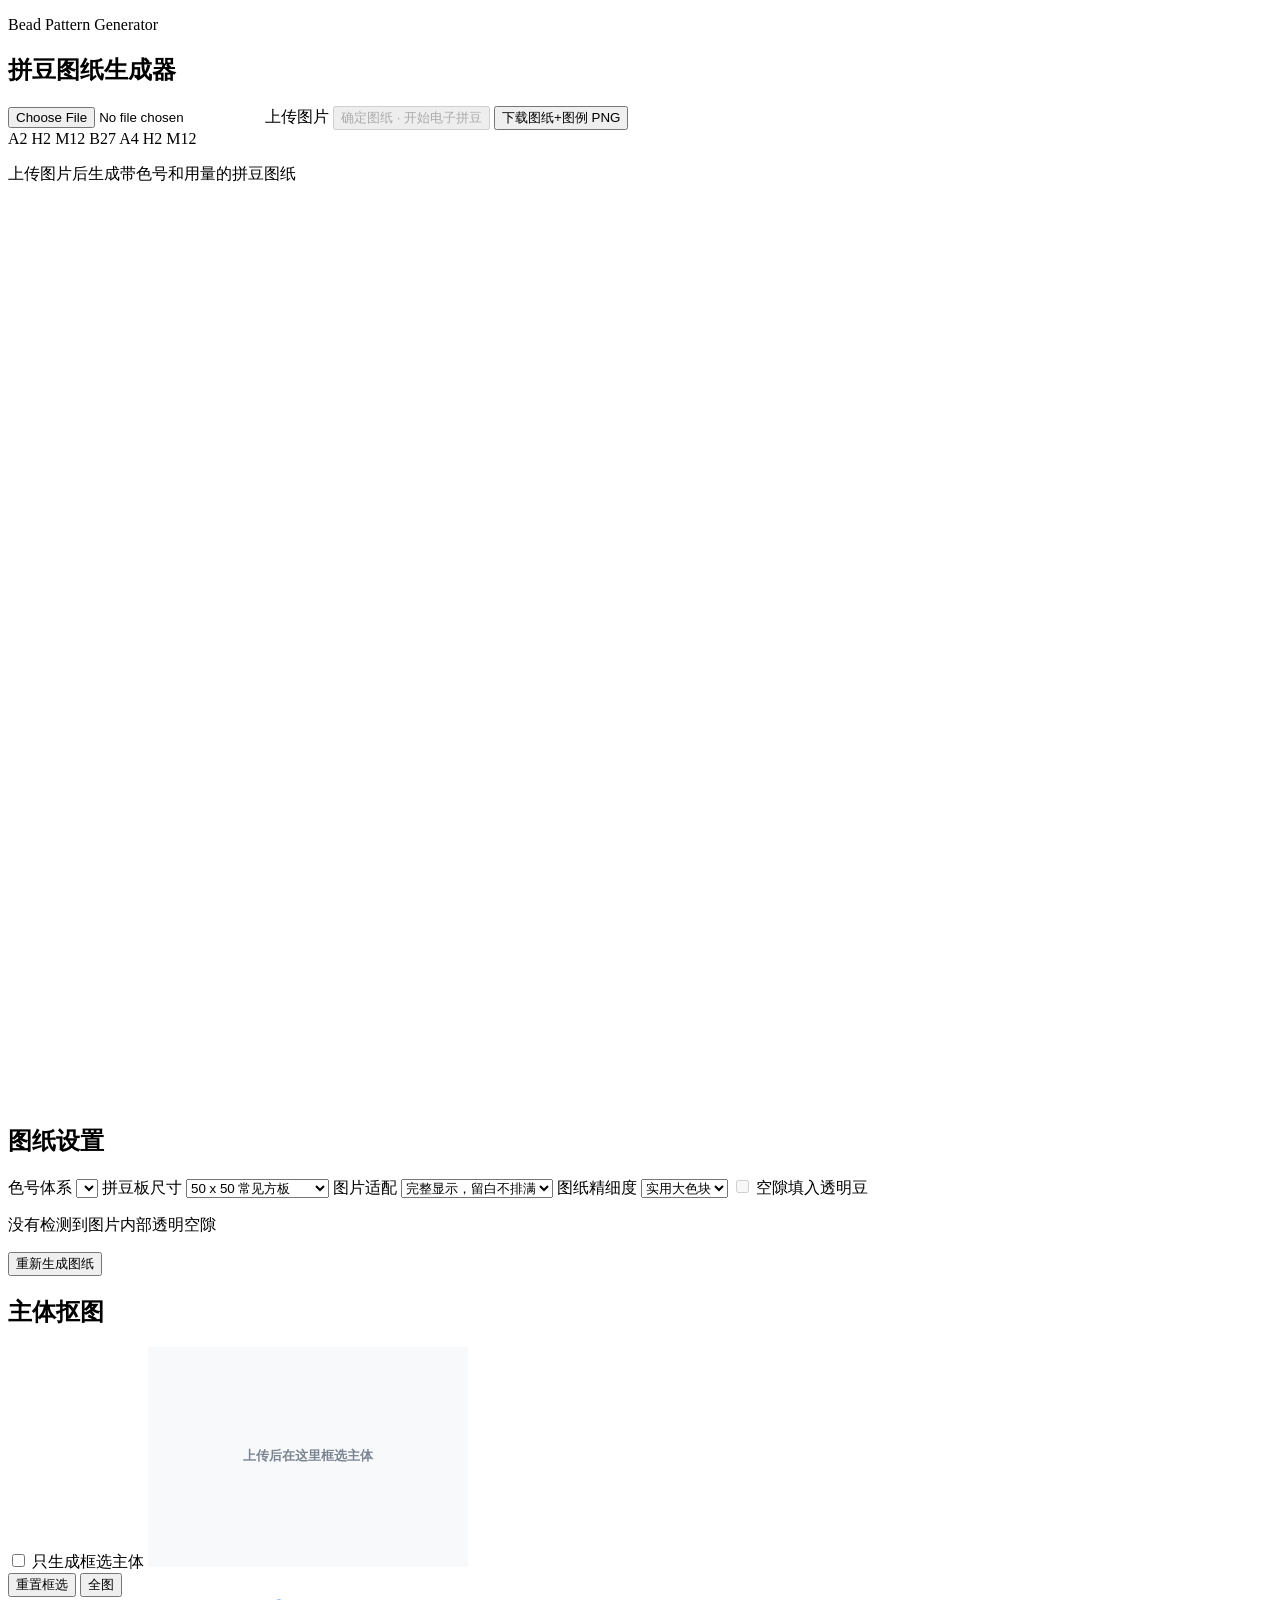
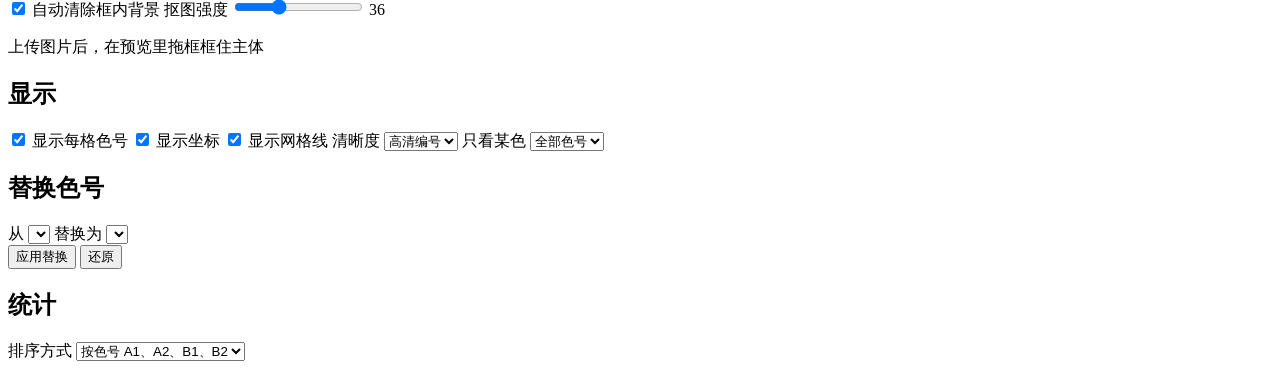
==== digital-beads/index.html @ ad5f197f "Connect pattern flow and enforce tray pickup rows" ====
<!doctype html>
<html lang="zh-CN">
  <head>
    <meta charset="utf-8" />
    <meta name="viewport" content="width=device-width, initial-scale=1" />
    <title>电子拼豆</title>
    <link rel="stylesheet" href="./styles.css?v=3" />
  </head>
  <body>
    <main class="studio-shell">
      <header class="topbar">
        <div class="brand">
          <a id="patternEntryBack" class="back-link" href="../" aria-label="返回图纸生成器">←</a>
          <div>
            <p>Digital Bead Studio</p>
            <h1>电子拼豆</h1>
          </div>
        </div>

        <div class="pattern-meta">
          <span id="patternName">练习图纸</span>
          <strong id="progressText">0 / 0</strong>
          <div class="progress-track" aria-hidden="true"><i id="progressBar"></i></div>
        </div>

        <div class="top-actions">
          <a id="patternEntryLink" class="pattern-entry-link" href="../">选择 / 更换图纸</a>
          <button id="helpButton" type="button">操作说明</button>
          <button id="undoButton" type="button" disabled>撤回本次</button>
          <button id="resetButton" class="danger" type="button">清空豆板</button>
        </div>
      </header>

      <section class="workbench" id="workbench">
        <section class="board-zone" aria-label="拼豆板工作区">
          <div class="zone-heading">
            <div>
              <p class="step-label">03 · 落豆</p>
              <h2>透明豆板</h2>
            </div>
            <label class="opacity-control">
              图纸影子
              <input id="shadowOpacity" type="range" min="5" max="55" value="28" />
            </label>
          </div>
          <div class="board-viewport" id="boardViewport">
            <canvas id="boardCanvas" aria-label="点阵豆板"></canvas>
          </div>
          <p class="board-tip">按住左键移动豆针；同时按住右键夹紧。到豆板上松开右键，开始逐颗滑豆。</p>
        </section>

        <section class="tool-zone">
          <div class="tray-copy">
            <div>
              <p class="step-label">01 · 装豆 / 02 · 理豆</p>
              <h2>十道立豆铲</h2>
            </div>
            <div class="tray-stat"><strong id="trayCount">0</strong><span>颗豆</span></div>
          </div>
          <div class="tray-wrap" id="trayWrap">
            <canvas id="trayCanvas" width="720" height="250" aria-label="十道立豆铲"></canvas>
            <span class="tray-hint" id="trayHint">把右侧豆罐拖过来，左右晃动倒豆</span>
          </div>
          <p class="tray-help">豆铲里有散豆时，按住空白处左右摇晃，让豆子滚进凹槽。豆针只取针尖对准的那一行：槽里几颗就取几颗，取空后必须重新摇铲。</p>

          <div class="needle-dock">
            <div>
              <p class="step-label">工具</p>
              <h3>双针滑豆笔</h3>
              <p>针尖对准有豆的凹槽，同时按住左右键；这一行有几颗就夹起几颗。</p>
            </div>
            <button id="recallNeedle" class="needle-home" type="button" title="把豆针召回停放位">
              <span>召回豆针</span>
            </button>
          </div>
        </section>

        <aside class="color-rack">
          <div class="rack-heading">
            <div>
              <p class="step-label">豆罐墙</p>
              <h2 id="rackTitle">本图用色</h2>
            </div>
            <button id="paletteToggle" class="icon-button" type="button" title="切换本图用色/完整色卡">全</button>
          </div>
          <label class="search-box">
            <span>⌕</span>
            <input id="colorSearch" type="search" placeholder="搜索色号" autocomplete="off" />
          </label>
          <div id="jarRack" class="jar-rack" aria-label="拼豆色号罐"></div>
        </aside>

        <div id="needle" class="needle" role="button" tabindex="0" aria-label="双针滑豆笔">
          <div class="needle-handle"><i></i><i></i></div>
          <div class="needle-rods"><i></i><i></i></div>
          <div id="needleLoad" class="needle-load"></div>
          <span id="needleBadge" class="needle-badge">0</span>
        </div>

        <div id="jarGhost" class="jar-ghost" aria-hidden="true">
          <div class="jar-cap"></div>
          <div class="jar-body"><span></span></div>
        </div>
      </section>
    </main>

    <div id="helpDialog" class="dialog-backdrop hidden" role="dialog" aria-modal="true" aria-labelledby="helpTitle">
      <section class="help-card">
        <button id="closeHelp" class="close-button" type="button" aria-label="关闭">×</button>
        <p class="step-label">HOW TO PLAY</p>
        <h2 id="helpTitle">像现实一样，慢慢把它拼出来</h2>
        <ol>
          <li><strong>倒豆</strong><span>从右侧拖起正确色号的豆罐，在豆铲上来回晃动。每次换向都会洒出一些豆子。</span></li>
          <li><strong>理豆</strong><span>放回豆罐，再按住豆铲空白处左右摇晃，散豆会滚进十道凹槽。</span></li>
          <li><strong>取豆</strong><span>按住双针左键拖动，针尖必须对准有豆的那一行；再按住右键夹紧。槽里几颗就取几颗，空槽和散豆都不能直接取。触控板也可按住 Option / Alt 代替右键。</span></li>
          <li><strong>滑豆</strong><span>保持左键，把豆针移到图纸影子的格心；松开右键会开始落豆，匀速平移可以连续滑豆。</span></li>
        </ol>
        <div class="warning-note">右键松得太久，剩余豆子会一次滑落并散到邻格——这时用“撤回本次”重来。浏览器右键菜单已在工作台内关闭。</div>
        <button id="startPlaying" class="primary" type="button">明白，开始拼</button>
      </section>
    </div>

    <div id="toast" class="toast" role="status" aria-live="polite"></div>

    <script src="../palettes.js?v=15"></script>
    <script defer src="./app.js?v=3"></script>
  </body>
</html>
---- digital-beads/styles.css ----
:root {
  color-scheme: light;
  --ink: #27312d;
  --muted: #77817c;
  --paper: #f4f0e8;
  --panel: rgba(255, 253, 248, 0.88);
  --line: rgba(54, 66, 60, 0.14);
  --green: #286b57;
  --green-dark: #174c3d;
  --orange: #d7834d;
  --shadow: 0 18px 55px rgba(73, 66, 52, 0.11);
}

* { box-sizing: border-box; }

html, body { min-height: 100%; }

body {
  margin: 0;
  overflow: hidden;
  color: var(--ink);
  background:
    radial-gradient(circle at 16% 8%, rgba(255,255,255,.9), transparent 32%),
    linear-gradient(135deg, #efebe2 0%, #f8f5ee 48%, #ece7dd 100%);
  font-family: Inter, ui-sans-serif, -apple-system, BlinkMacSystemFont, "Segoe UI", "PingFang SC", sans-serif;
  user-select: none;
}

button, input { font: inherit; }

button {
  border: 1px solid var(--line);
  border-radius: 10px;
  color: var(--ink);
  background: rgba(255,255,255,.8);
  cursor: pointer;
}

button:hover:not(:disabled) { border-color: rgba(40,107,87,.45); }
button:disabled { cursor: not-allowed; opacity: .4; }

.studio-shell { height: 100vh; }

.topbar {
  position: relative;
  z-index: 30;
  height: 76px;
  display: grid;
  grid-template-columns: 1fr minmax(260px, 420px) 1fr;
  align-items: center;
  gap: 24px;
  padding: 0 24px;
  border-bottom: 1px solid rgba(54,66,60,.1);
  background: rgba(249,247,241,.82);
  backdrop-filter: blur(18px);
}

.brand { display: flex; align-items: center; gap: 12px; }
.brand p, .step-label { margin: 0 0 2px; color: #8b918e; font-size: 10px; font-weight: 800; letter-spacing: .16em; text-transform: uppercase; }
.brand h1 { margin: 0; font-family: Georgia, "Songti SC", serif; font-size: 24px; font-weight: 700; letter-spacing: .03em; }
.back-link { width: 38px; height: 38px; display: grid; place-items: center; border: 1px solid var(--line); border-radius: 50%; color: var(--ink); text-decoration: none; background: rgba(255,255,255,.72); font-size: 20px; }

.pattern-meta { display: grid; grid-template-columns: 1fr auto; gap: 5px 12px; align-items: end; }
.pattern-meta span { overflow: hidden; color: #66706b; font-size: 12px; font-weight: 700; text-overflow: ellipsis; white-space: nowrap; }
.pattern-meta strong { font-variant-numeric: tabular-nums; font-size: 13px; }
.progress-track { grid-column: 1 / -1; height: 5px; overflow: hidden; border-radius: 10px; background: rgba(39,49,45,.1); }
.progress-track i { display: block; width: 0; height: 100%; border-radius: inherit; background: linear-gradient(90deg, #2f7b63, #79b687); transition: width .25s ease; }

.top-actions { display: flex; justify-content: flex-end; gap: 8px; }
.top-actions button, .pattern-entry-link { padding: 9px 13px; font-size: 12px; font-weight: 700; }
.pattern-entry-link { border: 1px solid rgba(40,107,87,.22); border-radius: 10px; color: var(--green); background: rgba(236,246,240,.84); text-decoration: none; }
.pattern-entry-link:hover { border-color: rgba(40,107,87,.5); background: rgba(226,241,232,.96); }
.top-actions .danger { color: #a64e3f; }

.workbench {
  position: relative;
  height: calc(100vh - 76px);
  display: grid;
  grid-template-columns: minmax(460px, 1fr) minmax(430px, 680px) 252px;
  gap: 16px;
  padding: 16px;
}

.board-zone, .tool-zone, .color-rack {
  min-height: 0;
  border: 1px solid rgba(54,66,60,.1);
  border-radius: 18px;
  background: var(--panel);
  box-shadow: var(--shadow);
}

.board-zone { display: flex; min-width: 0; flex-direction: column; padding: 18px; }
.zone-heading, .tray-copy, .rack-heading { display: flex; align-items: center; justify-content: space-between; gap: 16px; }
.zone-heading h2, .tray-copy h2, .rack-heading h2 { margin: 0; font-family: Georgia, "Songti SC", serif; font-size: 21px; }
.opacity-control { display: flex; align-items: center; gap: 9px; color: var(--muted); font-size: 11px; font-weight: 700; }
.opacity-control input { width: 84px; accent-color: var(--green); }

.board-viewport {
  flex: 1;
  min-height: 0;
  margin-top: 14px;
  overflow: auto;
  display: grid;
  place-items: center;
  border: 1px solid rgba(64,75,68,.13);
  border-radius: 14px;
  background:
    linear-gradient(45deg, rgba(71,86,78,.035) 25%, transparent 25%, transparent 75%, rgba(71,86,78,.035) 75%),
    linear-gradient(45deg, rgba(71,86,78,.035) 25%, transparent 25%, transparent 75%, rgba(71,86,78,.035) 75%),
    rgba(243,246,243,.72);
  background-position: 0 0, 10px 10px;
  background-size: 20px 20px;
}

#boardCanvas { display: block; margin: auto; touch-action: none; }
.board-tip, .tray-help { margin: 11px 2px 0; color: #78817d; font-size: 11px; line-height: 1.5; }

.tool-zone { position: relative; display: flex; flex-direction: column; padding: 18px; overflow: hidden; }
.tray-stat { text-align: right; }
.tray-stat strong { display: block; font-family: Georgia, serif; font-size: 26px; line-height: 1; }
.tray-stat span { color: var(--muted); font-size: 10px; }

.tray-wrap {
  position: relative;
  width: 100%;
  aspect-ratio: 720 / 250;
  margin-top: 14px;
  overflow: hidden;
  border-radius: 16px;
  cursor: ew-resize;
  touch-action: none;
}

#trayCanvas { display: block; width: 100%; height: 100%; }
.tray-hint { position: absolute; inset: auto 0 17px; pointer-events: none; color: rgba(44,65,57,.52); font-size: 11px; font-weight: 800; letter-spacing: .05em; text-align: center; transition: opacity .2s; }
.tray-wrap.has-beads .tray-hint { opacity: 0; }

.needle-dock {
  min-height: 108px;
  margin-top: auto;
  display: flex;
  align-items: center;
  justify-content: space-between;
  gap: 20px;
  padding: 16px 28px 16px 18px;
  border: 1px dashed rgba(57,86,73,.26);
  border-radius: 14px;
  background: rgba(232,239,233,.46);
}
.needle-dock h3 { margin: 0 0 5px; font-family: Georgia, "Songti SC", serif; font-size: 17px; }
.needle-dock p:not(.step-label) { max-width: 270px; margin: 0; color: var(--muted); font-size: 11px; line-height: 1.5; }
.needle-home {
  position: relative;
  width: 132px;
  height: 48px;
  padding: 27px 0 0;
  border: 0;
  color: #66736d;
  background: radial-gradient(ellipse at 50% 35%, rgba(31,54,44,.2), transparent 55%);
  font-size: 9px;
  font-weight: 800;
  letter-spacing: .08em;
}
.needle-home::before { content: ""; position: absolute; left: 60px; top: 2px; width: 12px; height: 24px; border-radius: 6px; background: linear-gradient(90deg, #295f50, #4b8f78, #225242); }
.needle-home::after { content: ""; position: absolute; left: 63px; top: 23px; width: 6px; height: 14px; border-left: 1px solid #747d78; border-right: 1px solid #747d78; }
.needle-home:hover { color: var(--green); background-color: rgba(255,255,255,.48); }

.color-rack { display: flex; flex-direction: column; padding: 16px 12px 12px; overflow: hidden; }
.rack-heading { padding: 0 4px 12px; }
.icon-button { width: 32px; height: 32px; padding: 0; color: var(--green); border-radius: 50%; font-weight: 900; }
.search-box { height: 38px; display: flex; align-items: center; gap: 7px; padding: 0 10px; border: 1px solid var(--line); border-radius: 10px; background: rgba(255,255,255,.68); }
.search-box span { color: #89918d; font-size: 18px; }
.search-box input { min-width: 0; width: 100%; border: 0; outline: 0; color: var(--ink); background: transparent; font-size: 12px; user-select: text; }

.jar-rack {
  min-height: 0;
  flex: 1;
  margin-top: 10px;
  overflow-y: auto;
  display: grid;
  grid-template-columns: repeat(3, minmax(0, 1fr));
  align-content: start;
  gap: 9px 7px;
  padding: 3px 2px 20px;
}

.jar {
  position: relative;
  min-width: 0;
  height: 84px;
  padding: 8px 4px 5px;
  border: 1px solid transparent;
  border-radius: 12px;
  background: transparent;
  cursor: grab;
  touch-action: none;
}
.jar:hover, .jar.active { border-color: rgba(40,107,87,.24); background: rgba(255,255,255,.72); }
.jar:active { cursor: grabbing; }
.jar-cap { width: 41px; height: 8px; margin: 0 auto -1px; border-radius: 4px 4px 2px 2px; background: #d9d5cc; box-shadow: inset 0 2px rgba(255,255,255,.5); }
.jar-cap, .jar-body { display: block; }
.jar-body { position: relative; width: 48px; height: 50px; margin: 0 auto; overflow: hidden; border: 1px solid rgba(71,73,70,.22); border-radius: 5px 5px 10px 10px; background: rgba(255,255,255,.48); box-shadow: inset 3px 0 rgba(255,255,255,.42), 0 4px 9px rgba(66,61,51,.08); }
.jar-body::before { content: ""; position: absolute; inset: 17px 3px 3px; border-radius: 3px 3px 8px 8px; background: var(--bean-color); opacity: .94; }
.jar-body::after { content: ""; position: absolute; inset: 20px 7px auto; height: 8px; opacity: .35; background-image: radial-gradient(circle, white 0 2px, transparent 2.4px); background-size: 9px 8px; }
.jar-label { display: block; margin-top: 3px; overflow: hidden; font-size: 10px; font-weight: 900; text-align: center; text-overflow: ellipsis; white-space: nowrap; }
.jar-needed { position: absolute; top: 3px; right: 4px; min-width: 17px; padding: 1px 4px; border-radius: 8px; color: white; background: var(--green); font-size: 8px; font-weight: 800; }

.jar-ghost { position: fixed; z-index: 100; width: 72px; pointer-events: none; opacity: 0; transform: translate(-50%, -50%) rotate(-9deg) scale(.92); transition: opacity .12s, transform .12s; }
.jar-ghost.visible { opacity: .96; transform: translate(-50%, -50%) rotate(7deg) scale(1.04); }
.jar-ghost .jar-cap { width: 56px; height: 12px; }
.jar-ghost .jar-body { width: 64px; height: 83px; }
.jar-ghost .jar-body::before { inset: 21px 4px 4px; }
.jar-ghost .jar-body span { position: absolute; z-index: 2; inset: 34px 0 auto; color: rgba(0,0,0,.68); font-size: 12px; font-weight: 900; text-align: center; }

.needle {
  position: fixed;
  z-index: 80;
  right: 300px;
  bottom: 28px;
  width: 54px;
  height: 188px;
  pointer-events: auto;
  cursor: grab;
  touch-action: none;
  transform-origin: 50% 20%;
  transition: filter .15s, transform .1s;
}
.needle.dragging { transition: filter .15s, transform .1s; }
.needle:active { cursor: grabbing; }
.needle.clamped { filter: drop-shadow(0 0 8px rgba(40,107,87,.35)); transform: scale(.985); }
.needle-handle { position: absolute; left: 9px; top: 0; width: 36px; height: 92px; border-radius: 18px 18px 13px 13px; background: linear-gradient(90deg, #295f50, #4b8f78 48%, #225242); box-shadow: inset 4px 0 rgba(255,255,255,.12), 0 7px 12px rgba(34,63,52,.17); }
.needle-handle::before { content: ""; position: absolute; left: 6px; right: 6px; top: 15px; height: 29px; border-radius: 9px; border: 1px solid rgba(255,255,255,.2); }
.needle-handle i { position: absolute; bottom: -17px; width: 4px; height: 25px; border-radius: 3px; background: #b6b9b4; }
.needle-handle i:first-child { left: 11px; transform: rotate(2deg); }
.needle-handle i:last-child { right: 11px; transform: rotate(-2deg); }
.needle-rods i { position: absolute; top: 86px; width: 2px; height: 100px; background: linear-gradient(#bfc4bf, #666e69); box-shadow: 1px 0 rgba(255,255,255,.9); }
.needle-rods i:first-child { left: 20px; }
.needle-rods i:last-child { right: 20px; }
.needle-rods i::after { content: ""; position: absolute; bottom: -2px; left: -1px; border: 2px solid transparent; border-top-color: #5d6560; }
.needle-load { position: absolute; left: 10px; right: 10px; top: 105px; height: 73px; display: flex; flex-direction: column-reverse; align-items: center; justify-content: flex-start; pointer-events: none; }
.needle-load i { width: 28px; height: 7px; flex: 0 0 7px; margin-top: -1px; border: 1px solid rgba(42,48,45,.36); border-radius: 5px; background: var(--bean-color); box-shadow: inset 0 2px rgba(255,255,255,.35); }
.needle-badge { position: absolute; right: -3px; top: 4px; min-width: 20px; height: 20px; display: grid; place-items: center; border-radius: 10px; color: white; background: #27312d; font-size: 10px; font-weight: 900; }

.dialog-backdrop { position: fixed; z-index: 200; inset: 0; display: grid; place-items: center; padding: 24px; background: rgba(28,34,31,.45); backdrop-filter: blur(8px); transition: opacity .2s; }
.dialog-backdrop.hidden { pointer-events: none; opacity: 0; }
.help-card { position: relative; width: min(620px, 100%); padding: 34px; border-radius: 22px; background: #fbfaf6; box-shadow: 0 25px 90px rgba(24,31,27,.3); }
.help-card h2 { margin: 5px 0 24px; font-family: Georgia, "Songti SC", serif; font-size: 28px; }
.help-card ol { margin: 0; padding: 0; display: grid; gap: 13px; list-style: none; counter-reset: steps; }
.help-card li { display: grid; grid-template-columns: 62px 1fr; gap: 15px; align-items: baseline; }
.help-card li strong { color: var(--green); font-size: 14px; }
.help-card li span { color: #66706b; font-size: 13px; line-height: 1.6; }
.warning-note { margin: 22px 0 18px; padding: 12px 14px; border-radius: 10px; color: #7f5d43; background: #f6eadb; font-size: 12px; line-height: 1.55; }
.close-button { position: absolute; top: 16px; right: 16px; width: 34px; height: 34px; border: 0; background: transparent; font-size: 24px; }
.primary { width: 100%; padding: 12px; color: white; border-color: var(--green); background: var(--green); font-weight: 800; }

.toast { position: fixed; z-index: 220; left: 50%; bottom: 28px; max-width: 460px; padding: 11px 17px; border-radius: 12px; color: white; background: rgba(30,44,38,.92); box-shadow: 0 12px 32px rgba(25,31,28,.22); font-size: 12px; font-weight: 700; pointer-events: none; opacity: 0; transform: translate(-50%, 12px); transition: opacity .2s, transform .2s; }
.toast.show { opacity: 1; transform: translate(-50%, 0); }
.toast.error { background: rgba(151,67,48,.94); }

@media (max-width: 1180px) {
  body { overflow: auto; }
  .studio-shell { min-height: 100vh; height: auto; }
  .topbar { position: sticky; top: 0; grid-template-columns: 1fr auto; }
  .pattern-meta { display: none; }
  .workbench { height: auto; grid-template-columns: minmax(440px, 1fr) 220px; }
  .tool-zone { grid-column: 1 / -1; grid-row: 2; min-height: 440px; }
  .color-rack { grid-column: 2; grid-row: 1; min-height: calc(100vh - 108px); }
  .board-zone { grid-column: 1; min-height: calc(100vh - 108px); }
}

@media (max-width: 760px) {
  .topbar { height: auto; padding: 12px; }
  .top-actions button:not(#undoButton) { display: none; }
  .workbench { display: flex; flex-direction: column; padding: 10px; }
  .board-zone { min-height: 70vh; }
  .color-rack { min-height: 420px; }
  .tool-zone { min-height: 430px; order: -1; }
  .jar-rack { grid-template-columns: repeat(5, minmax(0, 1fr)); }
}
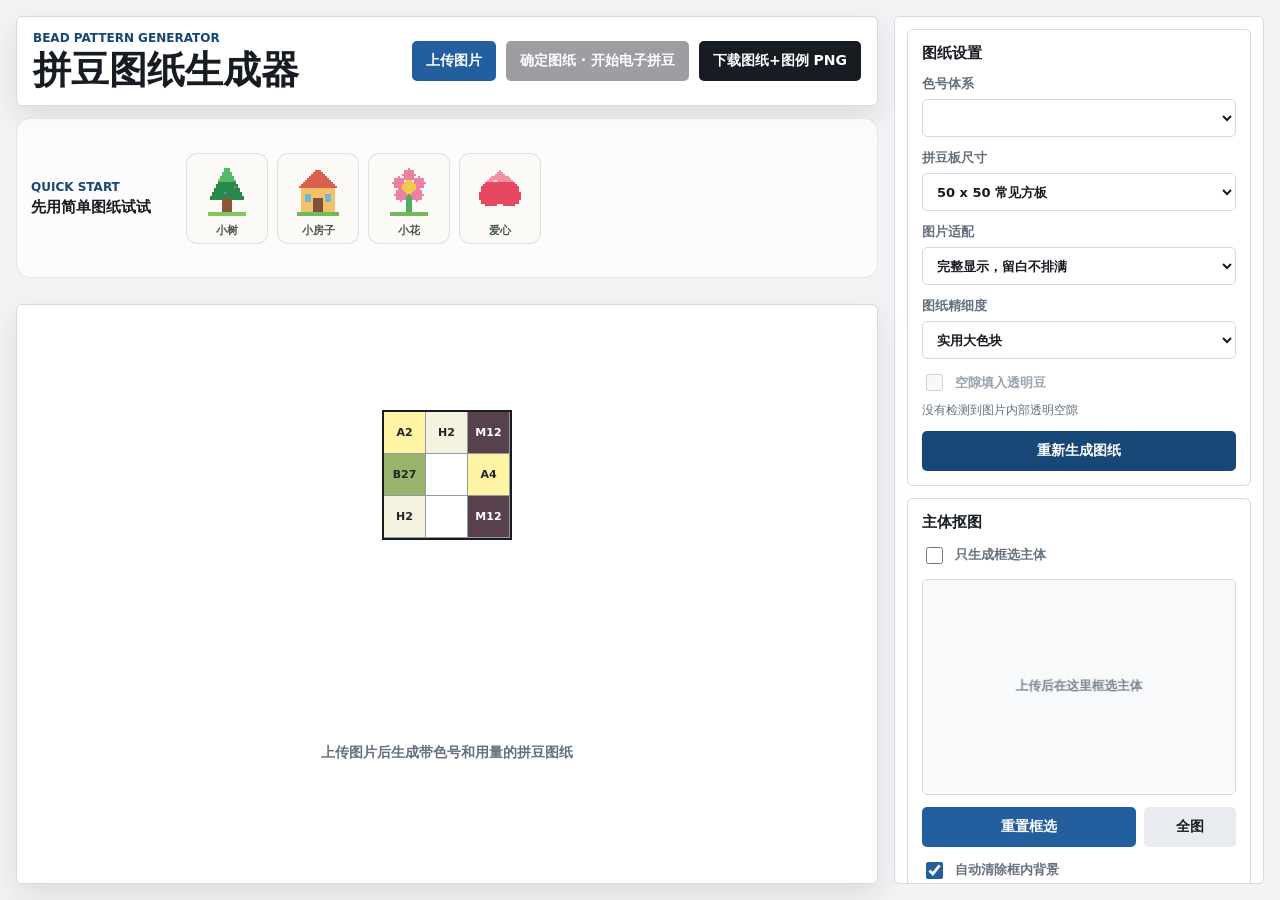
==== commit 2a590a8c: "Add demo patterns and interactive ironing finish" ====
--- a/digital-beads/index.html
+++ b/digital-beads/index.html
@@ -4,7 +4,7 @@
     <meta charset="utf-8" />
     <meta name="viewport" content="width=device-width, initial-scale=1" />
     <title>电子拼豆</title>
-    <link rel="stylesheet" href="./styles.css?v=3" />
+    <link rel="stylesheet" href="./styles.css?v=5" />
   </head>
   <body>
     <main class="studio-shell">
@@ -25,6 +25,8 @@
 
         <div class="top-actions">
           <a id="patternEntryLink" class="pattern-entry-link" href="../">选择 / 更换图纸</a>
+          <button id="saveProgressButton" type="button">保存进度</button>
+          <button id="finishButton" class="finish-button" type="button" disabled>确认拼完</button>
           <button id="helpButton" type="button">操作说明</button>
           <button id="undoButton" type="button" disabled>撤回本次</button>
           <button id="resetButton" class="danger" type="button">清空豆板</button>
@@ -38,15 +40,26 @@
               <p class="step-label">03 · 落豆</p>
               <h2>透明豆板</h2>
             </div>
-            <label class="opacity-control">
-              图纸影子
-              <input id="shadowOpacity" type="range" min="5" max="55" value="28" />
-            </label>
+            <div class="board-controls">
+              <label class="compact-toggle">
+                <input id="showShadowCodes" type="checkbox" checked />
+                显示色号
+              </label>
+              <label class="opacity-control">
+                影子
+                <input id="shadowOpacity" type="range" min="5" max="55" value="28" />
+              </label>
+              <label class="opacity-control">
+                缩放
+                <input id="boardZoom" type="range" min="100" max="220" step="10" value="130" />
+                <output id="boardZoomValue">130%</output>
+              </label>
+            </div>
           </div>
           <div class="board-viewport" id="boardViewport">
             <canvas id="boardCanvas" aria-label="点阵豆板"></canvas>
           </div>
-          <p class="board-tip">按住左键移动豆针；同时按住右键夹紧。到豆板上松开右键，开始逐颗滑豆。</p>
+          <p class="board-tip">每个影子格内显示购买色号；鼠标悬停可查看大号色号与坐标。按住左键移动豆针，同时按住右键夹紧。</p>
         </section>
 
         <section class="tool-zone">
@@ -104,6 +117,51 @@
       </section>
     </main>
 
+    <section id="finishingStage" class="finishing-stage hidden" aria-label="熨烫与保存作品">
+      <header class="finish-header">
+        <div>
+          <p class="step-label">FINISHING STUDIO</p>
+          <h2 id="finishTitle">给拼豆通电熨烫</h2>
+        </div>
+        <div class="finish-header-actions">
+          <div class="finish-progress-copy"><span id="finishStep">01 · 插上电源</span><strong id="ironProgressText">0%</strong></div>
+          <button id="closeFinishButton" type="button">稍后继续</button>
+        </div>
+      </header>
+
+      <div id="finishRoom" class="finish-room">
+        <div class="finish-board">
+          <div id="finishedPiece" class="finished-piece">
+            <canvas id="finishCanvas" aria-label="待熨烫拼豆作品"></canvas>
+            <span id="peelHint" class="peel-hint">熨烫完成后，从这里拖动撕下</span>
+          </div>
+        </div>
+
+        <div id="powerSocket" class="power-socket" aria-label="电源插座"><i></i><i></i><span>220V</span></div>
+        <svg class="cord-layer" aria-hidden="true"><path id="cordPath"></path></svg>
+
+        <div id="electricIron" class="electric-iron" aria-label="电熨斗">
+          <div class="iron-body"><span class="iron-light"></span><span class="iron-vent"></span></div>
+          <div class="iron-handle"></div>
+          <button id="ironKnob" class="iron-knob" type="button" aria-label="旋转熨斗开关"><i></i></button>
+          <span class="iron-label">EPinDou</span>
+        </div>
+
+        <div id="powerPlug" class="power-plug" role="button" tabindex="0" aria-label="电熨斗插头"><i></i><i></i><span>拖到插座</span></div>
+
+        <div class="finish-instruction" id="finishInstruction">
+          <strong>先把插头拖进右上角插座</strong>
+          <span>插好以后，点击熨斗旋钮通电。</span>
+        </div>
+      </div>
+
+      <footer class="finish-footer">
+        <div class="iron-progress-track"><i id="ironProgressBar"></i></div>
+        <p id="finishStatus">电熨斗尚未通电</p>
+        <button id="saveWorkButton" class="save-work-button hidden" type="button">保存为作品 PNG</button>
+      </footer>
+    </section>
+
     <div id="helpDialog" class="dialog-backdrop hidden" role="dialog" aria-modal="true" aria-labelledby="helpTitle">
       <section class="help-card">
         <button id="closeHelp" class="close-button" type="button" aria-label="关闭">×</button>
@@ -121,8 +179,9 @@
     </div>
 
     <div id="toast" class="toast" role="status" aria-live="polite"></div>
+    <div id="boardTooltip" class="board-tooltip" role="tooltip" aria-hidden="true"></div>
 
     <script src="../palettes.js?v=15"></script>
-    <script defer src="./app.js?v=3"></script>
+    <script defer src="./app.js?v=5"></script>
   </body>
 </html>
--- a/digital-beads/styles.css
+++ b/digital-beads/styles.css
@@ -71,6 +71,7 @@
 .pattern-entry-link { border: 1px solid rgba(40,107,87,.22); border-radius: 10px; color: var(--green); background: rgba(236,246,240,.84); text-decoration: none; }
 .pattern-entry-link:hover { border-color: rgba(40,107,87,.5); background: rgba(226,241,232,.96); }
 .top-actions .danger { color: #a64e3f; }
+.top-actions .finish-button:not(:disabled) { color: white; border-color: var(--orange); background: var(--orange); }
 
 .workbench {
   position: relative;
@@ -92,16 +93,21 @@
 .board-zone { display: flex; min-width: 0; flex-direction: column; padding: 18px; }
 .zone-heading, .tray-copy, .rack-heading { display: flex; align-items: center; justify-content: space-between; gap: 16px; }
 .zone-heading h2, .tray-copy h2, .rack-heading h2 { margin: 0; font-family: Georgia, "Songti SC", serif; font-size: 21px; }
+.zone-heading > div:first-child { flex: 0 0 auto; }
+.zone-heading h2 { white-space: nowrap; }
+.board-controls { display: flex; flex-wrap: wrap; align-items: center; justify-content: flex-end; gap: 7px 12px; }
 .opacity-control { display: flex; align-items: center; gap: 9px; color: var(--muted); font-size: 11px; font-weight: 700; }
-.opacity-control input { width: 84px; accent-color: var(--green); }
+.opacity-control input { width: 72px; accent-color: var(--green); }
+.opacity-control output { min-width: 31px; color: var(--green-dark); font-variant-numeric: tabular-nums; }
+.compact-toggle { display: flex; align-items: center; gap: 5px; color: var(--green-dark); font-size: 11px; font-weight: 800; }
+.compact-toggle input { accent-color: var(--green); }
 
 .board-viewport {
   flex: 1;
   min-height: 0;
   margin-top: 14px;
   overflow: auto;
-  display: grid;
-  place-items: center;
+  display: block;
   border: 1px solid rgba(64,75,68,.13);
   border-radius: 14px;
   background:
@@ -112,7 +118,7 @@
   background-size: 20px 20px;
 }
 
-#boardCanvas { display: block; margin: auto; touch-action: none; }
+#boardCanvas { display: block; margin: 16px auto; touch-action: none; }
 .board-tip, .tray-help { margin: 11px 2px 0; color: #78817d; font-size: 11px; line-height: 1.5; }
 
 .tool-zone { position: relative; display: flex; flex-direction: column; padding: 18px; overflow: hidden; }
@@ -253,9 +259,170 @@
 .close-button { position: absolute; top: 16px; right: 16px; width: 34px; height: 34px; border: 0; background: transparent; font-size: 24px; }
 .primary { width: 100%; padding: 12px; color: white; border-color: var(--green); background: var(--green); font-weight: 800; }
 
-.toast { position: fixed; z-index: 220; left: 50%; bottom: 28px; max-width: 460px; padding: 11px 17px; border-radius: 12px; color: white; background: rgba(30,44,38,.92); box-shadow: 0 12px 32px rgba(25,31,28,.22); font-size: 12px; font-weight: 700; pointer-events: none; opacity: 0; transform: translate(-50%, 12px); transition: opacity .2s, transform .2s; }
+.toast { position: fixed; z-index: 420; left: 50%; bottom: 28px; max-width: 460px; padding: 11px 17px; border-radius: 12px; color: white; background: rgba(30,44,38,.92); box-shadow: 0 12px 32px rgba(25,31,28,.22); font-size: 12px; font-weight: 700; pointer-events: none; opacity: 0; transform: translate(-50%, 12px); transition: opacity .2s, transform .2s; }
 .toast.show { opacity: 1; transform: translate(-50%, 0); }
 .toast.error { background: rgba(151,67,48,.94); }
+
+.board-tooltip {
+  position: fixed;
+  z-index: 190;
+  min-width: 132px;
+  display: grid;
+  grid-template-columns: 28px 1fr;
+  gap: 2px 10px;
+  align-items: center;
+  padding: 10px 12px;
+  border: 1px solid rgba(42,64,54,.2);
+  border-radius: 12px;
+  color: var(--ink);
+  background: rgba(255,253,248,.97);
+  box-shadow: 0 12px 32px rgba(31,42,36,.18);
+  pointer-events: none;
+  opacity: 0;
+  transform: translateY(5px);
+  transition: opacity .1s, transform .1s;
+}
+.board-tooltip.visible { opacity: 1; transform: translateY(0); }
+.board-tooltip i { grid-row: 1 / 3; width: 28px; height: 28px; border: 1px solid rgba(38,48,43,.25); border-radius: 50%; background: var(--tooltip-color); box-shadow: inset 0 2px rgba(255,255,255,.35); }
+.board-tooltip strong { font-size: 15px; line-height: 1.1; }
+.board-tooltip span { color: var(--muted); font-size: 10px; }
+
+.finishing-stage {
+  position: fixed;
+  z-index: 300;
+  inset: 0;
+  display: grid;
+  grid-template-rows: 78px 1fr 76px;
+  color: var(--ink);
+  background:
+    radial-gradient(circle at 28% 35%, rgba(255,255,255,.92), transparent 34%),
+    linear-gradient(145deg, #ebe7de, #f8f5ed 55%, #e4e0d5);
+  user-select: none;
+}
+.finishing-stage.hidden { display: none; }
+
+.finish-header {
+  display: flex;
+  align-items: center;
+  justify-content: space-between;
+  gap: 24px;
+  padding: 0 26px;
+  border-bottom: 1px solid rgba(43,58,50,.12);
+  background: rgba(251,249,243,.82);
+  backdrop-filter: blur(16px);
+}
+.finish-header h2 { margin: 2px 0 0; font-family: Georgia, "Songti SC", serif; font-size: 23px; }
+.finish-header-actions { display: flex; align-items: center; gap: 18px; }
+.finish-header-actions button { padding: 9px 14px; font-size: 12px; font-weight: 800; }
+.finish-progress-copy { min-width: 170px; display: grid; grid-template-columns: 1fr auto; gap: 8px; color: var(--muted); font-size: 11px; font-weight: 800; }
+.finish-progress-copy strong { color: var(--green-dark); font-size: 15px; }
+
+.finish-room { position: relative; min-height: 0; overflow: hidden; }
+.finish-board {
+  position: absolute;
+  left: 5%;
+  top: 6%;
+  width: min(62vw, 760px);
+  height: 86%;
+  display: grid;
+  place-items: center;
+  overflow: hidden;
+  border: 12px solid #d8d8d1;
+  border-radius: 28px;
+  background:
+    linear-gradient(45deg, rgba(74,85,79,.035) 25%, transparent 25%, transparent 75%, rgba(74,85,79,.035) 75%),
+    linear-gradient(45deg, rgba(74,85,79,.035) 25%, transparent 25%, transparent 75%, rgba(74,85,79,.035) 75%),
+    #f8faf7;
+  background-position: 0 0, 12px 12px;
+  background-size: 24px 24px;
+  box-shadow: inset 0 0 0 2px rgba(49,64,56,.14), 0 18px 50px rgba(63,58,47,.15);
+}
+.finish-board::before { content: "IRONING BOARD"; position: absolute; left: 18px; top: 14px; color: rgba(47,66,56,.27); font-size: 9px; font-weight: 900; letter-spacing: .18em; }
+.finished-piece { position: relative; cursor: default; transform-origin: 18% 85%; transition: filter .25s, transform .3s ease; }
+.finished-piece canvas { display: block; max-width: 54vw; max-height: 64vh; filter: drop-shadow(0 8px 12px rgba(37,45,40,.16)); }
+.finished-piece.peel-ready { cursor: grab; }
+.finished-piece.peel-ready:active { cursor: grabbing; }
+.finished-piece.detached { filter: drop-shadow(0 22px 24px rgba(36,43,39,.24)); }
+.peel-hint { position: absolute; left: 50%; bottom: -34px; width: max-content; padding: 7px 11px; border-radius: 10px; color: white; background: rgba(37,62,50,.82); font-size: 10px; font-weight: 800; opacity: 0; transform: translateX(-50%); transition: opacity .2s; }
+.finished-piece.peel-ready .peel-hint { opacity: 1; }
+
+.power-socket {
+  position: absolute;
+  right: 6%;
+  top: 7%;
+  width: 84px;
+  height: 84px;
+  border: 7px solid #e1dfd7;
+  border-radius: 22px;
+  background: #fbfaf6;
+  box-shadow: inset 0 0 0 1px rgba(43,54,48,.16), 0 9px 20px rgba(55,50,42,.13);
+}
+.power-socket i { position: absolute; top: 26px; width: 9px; height: 22px; border-radius: 5px; background: #4f5652; }
+.power-socket i:first-child { left: 22px; }
+.power-socket i:nth-child(2) { right: 22px; }
+.power-socket span { position: absolute; inset: auto 0 7px; color: #8a8e8b; font-size: 8px; font-weight: 900; text-align: center; }
+.power-socket.connected { box-shadow: inset 0 0 0 1px rgba(43,54,48,.16), 0 0 0 5px rgba(51,132,94,.17), 0 9px 20px rgba(55,50,42,.13); }
+
+.cord-layer { position: absolute; z-index: 1; inset: 0; width: 100%; height: 100%; pointer-events: none; }
+.cord-layer path { fill: none; stroke: #303633; stroke-width: 6; stroke-linecap: round; filter: drop-shadow(0 2px 1px rgba(255,255,255,.7)); }
+
+.electric-iron {
+  position: absolute;
+  z-index: 5;
+  width: 176px;
+  height: 128px;
+  cursor: grab;
+  touch-action: none;
+}
+.electric-iron:active { cursor: grabbing; }
+.iron-body { position: absolute; left: 10px; bottom: 0; width: 160px; height: 80px; clip-path: polygon(0 76%, 9% 26%, 77% 9%, 100% 63%, 94% 100%, 8% 100%); background: linear-gradient(160deg, #f1ad72, #d56f45 62%, #b84d35); box-shadow: inset 0 -9px rgba(121,50,36,.16); }
+.iron-body::after { content: ""; position: absolute; left: 7px; right: 7px; bottom: 0; height: 10px; background: #aeb5b1; }
+.iron-handle { position: absolute; left: 54px; top: 5px; width: 82px; height: 55px; border: 14px solid #315f52; border-bottom-width: 10px; border-radius: 28px 28px 13px 13px; }
+.iron-knob { position: absolute; z-index: 2; left: 69px; top: 56px; width: 38px; height: 38px; padding: 0; border: 4px solid #f5d0ad; border-radius: 50%; background: #7c4938; transition: transform .35s ease; }
+.iron-knob i { position: absolute; left: 15px; top: 2px; width: 3px; height: 11px; border-radius: 2px; background: #fff1d9; }
+.electric-iron.on .iron-knob { transform: rotate(135deg); }
+.iron-light { position: absolute; z-index: 2; right: 30px; top: 27px; width: 10px; height: 10px; border-radius: 50%; background: #7b2924; }
+.electric-iron.on .iron-light { background: #ffe16a; box-shadow: 0 0 13px #ffb23f; }
+.iron-vent { position: absolute; left: 30px; top: 35px; width: 55px; height: 5px; border-radius: 5px; background: repeating-linear-gradient(90deg, rgba(91,43,32,.38) 0 4px, transparent 4px 9px); }
+.iron-label { position: absolute; left: 95px; bottom: 24px; color: rgba(255,255,255,.72); font-size: 9px; font-weight: 900; transform: rotate(-5deg); }
+
+.power-plug {
+  position: absolute;
+  z-index: 6;
+  width: 68px;
+  height: 48px;
+  border-radius: 12px 22px 22px 12px;
+  color: white;
+  background: linear-gradient(90deg, #303a35, #56605b);
+  box-shadow: inset 4px 0 rgba(255,255,255,.08), 0 7px 14px rgba(39,43,40,.2);
+  cursor: grab;
+  touch-action: none;
+}
+.power-plug:active { cursor: grabbing; }
+.power-plug i { position: absolute; right: -17px; width: 22px; height: 4px; border-radius: 3px; background: #aeb5b1; }
+.power-plug i:first-child { top: 13px; }
+.power-plug i:nth-child(2) { bottom: 13px; }
+.power-plug span { position: absolute; inset: 16px 0 auto; font-size: 8px; font-weight: 900; text-align: center; }
+.power-plug.connected { opacity: 0; pointer-events: none; }
+
+.finish-instruction { position: absolute; right: 4%; bottom: 8%; width: 250px; padding: 15px 17px; border: 1px solid rgba(46,69,57,.14); border-radius: 14px; background: rgba(255,253,248,.88); box-shadow: 0 12px 30px rgba(63,58,47,.1); }
+.finish-instruction strong, .finish-instruction span { display: block; }
+.finish-instruction strong { margin-bottom: 5px; font-family: Georgia, "Songti SC", serif; font-size: 15px; }
+.finish-instruction span { color: var(--muted); font-size: 11px; line-height: 1.5; }
+
+.finish-footer { display: grid; grid-template-columns: minmax(240px, 1fr) auto auto; align-items: center; gap: 18px; padding: 0 26px; border-top: 1px solid rgba(43,58,50,.12); background: rgba(251,249,243,.88); }
+.iron-progress-track { height: 8px; overflow: hidden; border-radius: 8px; background: rgba(46,61,53,.1); }
+.iron-progress-track i { display: block; width: 0; height: 100%; border-radius: inherit; background: linear-gradient(90deg, #de8250, #f2c15f); transition: width .2s; }
+.finish-footer p { min-width: 170px; margin: 0; color: var(--muted); font-size: 12px; font-weight: 800; }
+.save-work-button { padding: 11px 18px; color: white; border-color: var(--green); background: var(--green); font-weight: 900; }
+.save-work-button.hidden { display: none; }
+
+@media (max-width: 980px) {
+  .finish-board { left: 3%; width: 70vw; }
+  .power-socket { right: 3%; }
+  .finish-instruction { display: none; }
+  .finished-piece canvas { max-width: 62vw; }
+}
 
 @media (max-width: 1180px) {
   body { overflow: auto; }
